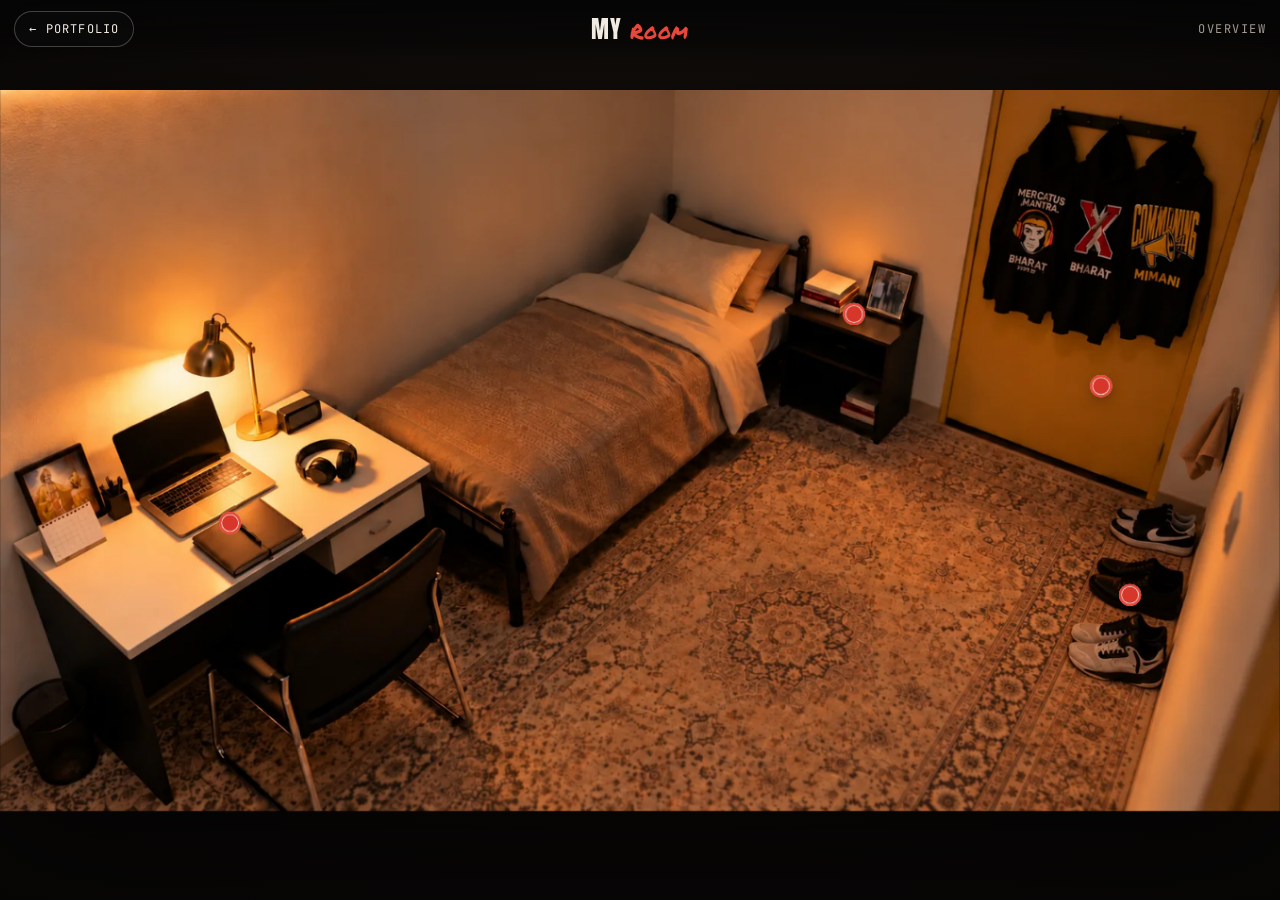
==== room.html @ 309f40f3 "room" ====
<!doctype html>
<html lang="en">
<head>
<meta charset="utf-8">
<meta name="viewport" content="width=device-width, initial-scale=1, viewport-fit=cover">
<title>My Room · Bharat Mimani</title>
<meta name="description" content="Step into Bharat Mimani's room: what he's working on, reading, listening to and playing.">
<meta property="og:title" content="My Room · Bharat Mimani">
<meta property="og:image" content="https://bharatmimani.vercel.app/assets/Room/room.webp">
<meta name="theme-color" content="#0D0C0C">
<link rel="icon" href="data:image/svg+xml,%3Csvg xmlns='http://www.w3.org/2000/svg' viewBox='0 0 64 64'%3E%3Crect width='64' height='64' rx='10' fill='%23D7362A'/%3E%3Ctext x='32' y='44' font-family='Impact,Arial Black,sans-serif' font-size='34' text-anchor='middle' fill='%23F1EBE1'%3EBM%3C/text%3E%3C/svg%3E">
<link rel="preload" href="assets/Room/room.webp" as="image">
<link rel="stylesheet" href="fonts.css">
<link rel="stylesheet" href="room.css">
</head>
<body>

<!-- Loading screen -->
<div class="loader" id="loader">
  <p class="loader-word">MY <em>Room</em></p>
  <div class="loader-bar"><span id="loaderBar"></span></div>
  <p class="mono loader-txt">Opening the door…</p>
</div>

<!-- Top bar -->
<header class="bar">
  <a class="bar-btn mono" href="index.html" id="toSite">← Portfolio</a>
  <button class="bar-btn mono" id="backBtn" type="button" hidden>← Back to room</button>
  <p class="bar-title"><span>MY</span> <em>Room</em></p>
  <p class="bar-where mono" id="where">Overview</p>
</header>

<!-- The room -->
<main class="stage" id="stage" aria-label="Interactive view of Bharat's room"></main>

<p class="hint mono" id="hint"></p>
<p class="swipe mono" id="swipe" hidden>← Swipe to look around →</p>

<!-- Laptop screen -->
<section class="laptop" id="laptop" hidden aria-label="Laptop">
  <div class="lp-win">
    <div class="lp-chrome">
      <span class="lp-dots"><i></i><i></i><i></i></span>
      <div class="lp-tabs" role="tablist">
        <button class="lp-tab" type="button" data-tab="projects" role="tab">Current projects</button>
        <button class="lp-tab" type="button" data-tab="courses" role="tab">Current courses</button>
      </div>
      <button class="lp-close" id="lpClose" type="button" aria-label="Close laptop">✕</button>
    </div>
    <div class="lp-addr mono"><span>bharat@room</span> ~/<b id="lpPath">projects</b></div>
    <div class="lp-body" id="lpBody"></div>
  </div>
</section>

<!-- Friends frame -->
<section class="fview" id="fview" hidden aria-label="Photo with friends">
  <figure class="fv-frame"><img id="fvImg" alt="Bharat with his friends"></figure>
  <blockquote class="fv-quote"><p id="fvQuote"></p><cite class="mono" id="fvBy"></cite></blockquote>
  <button class="fv-close mono" id="fvClose" type="button">✕ Close</button>
</section>

<!-- Popups -->
<div class="modal" id="modal" hidden role="dialog" aria-modal="true">
  <div class="modal-bg" data-close></div>
  <div class="modal-panel" id="modalPanel"></div>
</div>

<!-- Song player -->
<aside class="player" id="player" hidden>
  <div class="pl-head"><span class="mono pl-now">♪ Now playing</span><button class="pl-close" id="plClose" type="button" aria-label="Close player and stop music">✕</button></div>
  <p class="pl-title" id="plTitle"></p>
  <div class="pl-frame" id="plFrame"></div>
</aside>

<script src="content.js"></script>
<script src="room.js"></script>
<script defer src="/_vercel/insights/script.js"></script>
</body>
</html>
---- fonts.css ----
@font-face{font-family:"Anton";src:url(assets/fonts/anton-latin-400-normal.woff2) format("woff2");font-weight:400;font-display:swap}
@font-face{font-family:"Permanent Marker";src:url(assets/fonts/permanent-marker-latin-400-normal.woff2) format("woff2");font-weight:400;font-display:swap}
@font-face{font-family:"Archivo";src:url(assets/fonts/archivo-latin-400-normal.woff2) format("woff2");font-weight:400;font-display:swap}
@font-face{font-family:"Archivo";src:url(assets/fonts/archivo-latin-500-normal.woff2) format("woff2");font-weight:500;font-display:swap}
@font-face{font-family:"Archivo";src:url(assets/fonts/archivo-latin-600-normal.woff2) format("woff2");font-weight:600;font-display:swap}
@font-face{font-family:"JetBrains Mono";src:url(assets/fonts/jetbrains-mono-latin-400-normal.woff2) format("woff2");font-weight:400;font-display:swap}
@font-face{font-family:"JetBrains Mono";src:url(assets/fonts/jetbrains-mono-latin-600-normal.woff2) format("woff2");font-weight:600;font-display:swap}
@font-face{font-family:"Archivo";src:url(assets/fonts/archivo-latin-800-normal.woff2) format("woff2");font-weight:800;font-display:swap}
---- room.css ----
/* ===== ROOM PAGE ===== */
:root{
  --ink:#0D0C0C; --ink-2:#171414; --black:#050505;
  --cream:#F1EBE1; --cream-2:#E4DACB;
  --red:#D7362A; --red-hi:#E8483B; --red-deep:#9E2219;
  --amber:#FFB561;
  --mute:#A39A92;
  --f-display:"Anton","Impact","Arial Narrow Bold",sans-serif;
  --f-marker:"Permanent Marker","Comic Sans MS",cursive;
  --f-mono:"JetBrains Mono",ui-monospace,"SFMono-Regular",Menlo,monospace;
  --f-body:"Archivo","Helvetica Neue",Arial,sans-serif;
  --bar:58px;
}
*,*::before,*::after{box-sizing:border-box}
html,body{height:100%}
body{margin:0;background:var(--black);color:var(--cream);font:400 16px/1.55 var(--f-body);-webkit-font-smoothing:antialiased;overflow:hidden;overscroll-behavior:none}
img{display:block;max-width:100%}
button{font:inherit;color:inherit;cursor:pointer;background:none;border:0;padding:0}
em{font-style:normal}
[hidden]{display:none!important}
.mono{font-family:var(--f-mono);letter-spacing:.02em}
:focus-visible{outline:2px dashed var(--red-hi);outline-offset:3px}
.ph{border:1px dashed currentColor;border-radius:4px;padding:0 .35em;opacity:.65}

/* ---------- loader ---------- */
.loader{position:fixed;inset:0;z-index:60;background:var(--ink);display:flex;flex-direction:column;align-items:center;justify-content:center;gap:18px;transition:opacity .6s ease,visibility .6s}
.loader.gone{opacity:0;visibility:hidden}
.loader-word{margin:0;font:400 clamp(48px,9vw,96px)/1 var(--f-display);letter-spacing:.01em}
.loader-word em,.bar-title em{font-family:var(--f-marker);color:var(--red-hi);font-size:.86em;margin-left:.08em}
.loader-bar{width:min(240px,60vw);height:2px;background:rgba(241,235,225,.12);overflow:hidden}
.loader-bar span{display:block;height:100%;width:0;background:var(--red);transition:width .4s ease}
.loader-txt{margin:0;font-size:12px;color:var(--mute);text-transform:uppercase;letter-spacing:.14em}

/* ---------- top bar ---------- */
.bar{position:fixed;top:0;left:0;right:0;z-index:30;height:var(--bar);display:grid;grid-template-columns:1fr auto 1fr;align-items:center;gap:12px;padding:0 max(14px,env(safe-area-inset-left)) 0 max(14px,env(safe-area-inset-left));
  background:linear-gradient(rgba(5,5,5,.9),rgba(5,5,5,.55) 70%,transparent);pointer-events:none}
.bar>*{pointer-events:auto}
.bar-btn{justify-self:start;grid-column:1;grid-row:1;font-size:12px;text-transform:uppercase;letter-spacing:.1em;text-decoration:none;color:var(--cream);border:1px solid rgba(241,235,225,.25);border-radius:999px;padding:8px 14px;background:rgba(13,12,12,.6);transition:background .2s,border-color .2s}
@media (hover:hover){.bar-btn:hover{background:var(--red);border-color:var(--red)}}
.bar-title{grid-column:2;margin:0;font:400 24px/1 var(--f-display);letter-spacing:.02em;white-space:nowrap}
.bar-where{grid-column:3;justify-self:end;margin:0;font-size:12px;color:var(--mute);text-transform:uppercase;letter-spacing:.12em}

/* ---------- stage + views ---------- */
.stage{position:fixed;inset:0;overflow:hidden;background:radial-gradient(120% 90% at 50% 40%,#1b1410 0%,#090706 60%,#050505 100%)}
.view{position:absolute;inset:0;display:flex;align-items:center;justify-content:center;overflow:hidden}
.view.pan{justify-content:flex-start;overflow-x:auto;overflow-y:hidden;-webkit-overflow-scrolling:touch;scrollbar-width:none}
.view.pan::-webkit-scrollbar{display:none}
.cv{position:relative;flex:0 0 auto;--cw:1000px;will-change:transform;transform-origin:0 0;user-select:none;-webkit-user-select:none;box-shadow:0 30px 120px rgba(0,0,0,.6)}
/* soft edges on a close-up while it blends into the room */
.cv.blend{-webkit-mask-image:linear-gradient(90deg,transparent,#000 9%,#000 91%,transparent),linear-gradient(180deg,transparent,#000 9%,#000 91%,transparent);
  -webkit-mask-composite:source-in;mask-image:linear-gradient(90deg,transparent,#000 9%,#000 91%,transparent),linear-gradient(180deg,transparent,#000 9%,#000 91%,transparent);mask-composite:intersect}
.cv>img{width:100%;height:100%;object-fit:cover;-webkit-user-drag:none;pointer-events:none}

/* dimmer (lamp off) */
.dim{position:absolute;inset:0;pointer-events:none;opacity:0;transition:opacity .7s ease;
  background:radial-gradient(70% 60% at 85% 0%,rgba(40,60,120,.28),transparent 70%),rgba(4,5,12,.86)}
.lights-off .dim{opacity:1}

/* ---------- hotspots ---------- */
/* invisible click areas: only the cursor changes on hover */
.spot{position:absolute;z-index:3;cursor:pointer;background:none;-webkit-tap-highlight-color:transparent}
.spot:focus,.spot:focus-visible,.marker:focus,.marker:focus-visible{outline:none}
.marker{-webkit-tap-highlight-color:transparent;cursor:pointer}

/* sparkles on hidden things */
.spark{position:absolute;left:50%;top:50%;transform:translate(-50%,-50%) scale(0);font-size:calc(var(--cw)*.024);color:#FFF4DC;
  text-shadow:0 0 8px #fff,0 0 18px var(--amber),0 0 34px var(--amber);pointer-events:none;opacity:0;
  animation:twinkle 7s ease-in-out infinite}
.spot:nth-of-type(3) .spark{animation-delay:.6s}
.spot:nth-of-type(4) .spark{animation-delay:1.2s}
.spot:nth-of-type(5) .spark{animation-delay:1.8s}
.sparkling .spark{animation:burst 1.1s ease-out 2,twinkle 7s ease-in-out 2.4s infinite}
@keyframes twinkle{0%,82%,100%{opacity:0;transform:translate(-50%,-50%) scale(0) rotate(0)}88%{opacity:1;transform:translate(-50%,-50%) scale(1) rotate(45deg)}94%{opacity:0;transform:translate(-50%,-50%) scale(.4) rotate(90deg)}}
@keyframes burst{0%{opacity:0;transform:translate(-50%,-50%) scale(0) rotate(0)}40%{opacity:1;transform:translate(-50%,-50%) scale(1.25) rotate(45deg)}100%{opacity:0;transform:translate(-50%,-50%) scale(.3) rotate(120deg)}}

/* hide labels while zooming */
.marker,.spark{transition:opacity .3s}
.cv.zoomed .marker,.cv.zoomed .spark{opacity:0!important;transition:none}
.cv.zoomed .spot{pointer-events:none}

/* markers */
.marker{position:absolute;z-index:5;transform:translate(-50%,-50%);display:flex;align-items:center;gap:8px}
.m-dot{position:relative;width:16px;height:16px;border-radius:50%;background:var(--red);box-shadow:0 0 0 3px rgba(241,235,225,.9),0 4px 14px rgba(0,0,0,.5)}
.m-dot::before,.m-dot::after{content:"";position:absolute;inset:-3px;border-radius:50%;border:2px solid var(--red-hi);animation:ping 2.2s cubic-bezier(.2,.8,.2,1) infinite}
.m-dot::after{animation-delay:1.1s}
@keyframes ping{0%{transform:scale(1);opacity:.9}100%{transform:scale(3.2);opacity:0}}
.m-lbl{display:none}

/* ---------- live clock + calendar ---------- */
.clock{position:absolute;left:0;top:0;width:300px;height:132px;transform-origin:0 0;z-index:4;pointer-events:none;visibility:hidden;
  display:flex;align-items:center;justify-content:center;
  background:radial-gradient(60% 70% at 50% 50%,rgba(255,70,35,.10),transparent 75%)}
.clk{font:400 60px/1 var(--f-mono);color:rgba(255,96,58,.82);letter-spacing:.04em;white-space:nowrap;mix-blend-mode:screen;filter:blur(.4px);
  text-shadow:0 0 3px rgba(255,84,44,.55),0 0 12px rgba(255,64,28,.28)}
.clk small{font-size:.34em;margin-left:.3em;vertical-align:1.25em;opacity:.75}
.clk .colon{animation:blink 1s steps(1) infinite}
@keyframes blink{50%{opacity:.2}}
.cal{position:absolute;left:0;top:0;width:240px;height:200px;transform-origin:0 0;z-index:2;pointer-events:none;visibility:hidden;
  background:linear-gradient(100deg,#BE7A51 0%,#C67E52 55%,#CE8250 100%);
  -webkit-mask-image:linear-gradient(to bottom,transparent 8%,#000 17%);mask-image:linear-gradient(to bottom,transparent 8%,#000 17%)}
.cal-in{position:absolute;inset:19% 6% 7%;display:flex;flex-direction:column;align-items:center;justify-content:space-between;line-height:1;mix-blend-mode:multiply}
.cal-m{font:700 20px/1 var(--f-mono);letter-spacing:.22em;color:#8C1C12;padding-left:.22em}
.cal-d{font:400 98px/.86 var(--f-display);color:#2A160C}
.cal-w{font:600 14px/1 var(--f-mono);font-style:normal;text-transform:uppercase;letter-spacing:.16em;color:#3B2216;padding-left:.16em}

/* ---------- hint + swipe + toast ---------- */
.hint{position:fixed;left:50%;bottom:max(16px,env(safe-area-inset-bottom));transform:translateX(-50%);z-index:20;margin:0;max-width:calc(100% - 32px);text-align:center;
  font-size:12px;letter-spacing:.06em;color:var(--cream);background:rgba(13,12,12,.75);border:1px solid rgba(241,235,225,.14);padding:8px 14px;border-radius:999px;opacity:0;pointer-events:none}
.hint.show{animation:hintIn 6s ease forwards}
@keyframes hintIn{0%{opacity:0;transform:translate(-50%,8px)}8%,80%{opacity:1;transform:translate(-50%,0)}100%{opacity:.0;transform:translate(-50%,0)}}
.swipe{white-space:nowrap;position:fixed;left:50%;top:50%;transform:translate(-50%,-50%);z-index:21;margin:0;font-size:13px;background:var(--red);color:var(--cream);padding:10px 16px;border-radius:999px;box-shadow:0 10px 40px rgba(0,0,0,.5);pointer-events:none;transition:opacity .4s;animation:nudge 1.6s ease-in-out infinite}
.swipe.out{opacity:0}
@keyframes nudge{0%,100%{transform:translate(-50%,-50%)}50%{transform:translate(calc(-50% + 10px),-50%)}}
.toast{position:fixed;left:50%;top:calc(var(--bar) + 10px);transform:translate(-50%,-10px);z-index:55;margin:0;font-size:12px;background:var(--cream);color:var(--ink);padding:9px 14px;border-radius:999px;opacity:0;pointer-events:none;transition:opacity .25s,transform .25s;max-width:calc(100% - 32px);text-align:center}
.toast.show{opacity:1;transform:translate(-50%,0)}

/* ---------- modal ---------- */
.modal{position:fixed;inset:0;z-index:50;display:flex;align-items:center;justify-content:center;padding:20px}
.modal-bg{position:absolute;inset:0;background:rgba(5,5,5,.72);backdrop-filter:blur(6px);-webkit-backdrop-filter:blur(6px)}
.modal-panel{position:relative;width:min(720px,100%);max-height:calc(100svh - 40px);overflow:auto;background:var(--ink);border:1px solid rgba(241,235,225,.12);border-radius:18px;padding:clamp(22px,4vw,40px);box-shadow:0 30px 100px rgba(0,0,0,.6)}
.m-close{position:sticky;top:0;float:right;margin:-8px -8px 0 0;width:38px;height:38px;border-radius:50%;background:rgba(241,235,225,.08);font-size:15px;z-index:2;transition:background .2s}
.m-close:hover{background:var(--red)}
.m-kicker{margin:0 0 6px;font-size:11px;text-transform:uppercase;letter-spacing:.16em;color:var(--red-hi)}
.m-h{margin:0 0 18px;font:400 clamp(34px,5vw,52px)/1 var(--f-display);letter-spacing:.01em}
.m-h em{font-family:var(--f-marker);color:var(--red-hi);font-size:.85em}
.m-lede{margin:0 0 18px;color:var(--mute)}

/* hoodies */
.m-hoodies{width:min(920px,100%)}
.hd-row{display:grid;grid-template-columns:repeat(3,1fr);gap:clamp(10px,2vw,22px)}
.hd{margin:0;text-align:center}
.hd-img{aspect-ratio:4/5;border-radius:14px;background:radial-gradient(circle at 50% 40%,#2a2220,#121010 70%);display:flex;align-items:center;justify-content:center;padding:8%}
.hd-img img{max-height:100%;object-fit:contain;filter:drop-shadow(0 14px 22px rgba(0,0,0,.55))}
.hd figcaption{margin-top:12px;display:flex;flex-direction:column;gap:4px}
.hd b{font:400 clamp(16px,2vw,22px)/1.1 var(--f-display);letter-spacing:.02em;word-break:break-word}
.hd b .ted{color:#E62B1E}.hd b sup{color:#E62B1E;font-size:.6em}
.hd span.mono{font-size:12px;text-transform:uppercase;letter-spacing:.1em;color:var(--acc)}
.hd-line{margin:26px 0 0;padding-top:18px;border-top:1px solid rgba(241,235,225,.12);text-align:center;font-family:var(--f-marker);font-size:clamp(18px,2.4vw,24px);color:var(--cream)}

/* quote */
.m-quote{width:min(620px,100%);text-align:center;background:linear-gradient(160deg,#1d1512,#0d0b0a);border-color:rgba(255,181,97,.25)}
.q-mark{display:block;font:400 110px/0.8 var(--f-display);color:var(--red);height:60px}
.q-text{margin:10px 0 0;font:500 clamp(20px,2.8vw,28px)/1.45 var(--f-body)}
.q-by{margin:16px 0 0;font-size:12px;color:var(--amber);text-transform:uppercase;letter-spacing:.14em}

/* crumpled paper */
.m-paper{width:min(500px,100%);background:transparent;border:0;box-shadow:none;padding:12px;overflow:visible}
.m-paper .m-close{position:absolute;top:-6px;right:-6px;margin:0;float:none;background:var(--ink);border:1px solid rgba(241,235,225,.2)}
.paper{position:relative;color:#2a2622;padding:44px 40px 40px;transform:rotate(-2.2deg);
  background:
    linear-gradient(115deg,transparent 0 30%,rgba(0,0,0,.09) 31%,transparent 34% 100%),
    linear-gradient(28deg,transparent 0 55%,rgba(0,0,0,.08) 56%,transparent 60% 100%),
    linear-gradient(170deg,transparent 0 68%,rgba(255,255,255,.5) 69%,transparent 72% 100%),
    linear-gradient(75deg,transparent 0 18%,rgba(0,0,0,.06) 19%,transparent 23% 100%),
    radial-gradient(120% 90% at 30% 20%,#FBF6EC,#E8DFCF 75%,#D6CAB4);
  clip-path:polygon(2% 3%,22% 0,47% 2.5%,71% 0.5%,98% 2%,100% 28%,97.5% 52%,100% 77%,98% 98%,74% 100%,50% 97.5%,26% 100%,1% 98%,2.5% 72%,0 47%,2% 24%);
  filter:drop-shadow(0 20px 30px rgba(0,0,0,.5))}
.pp-title{margin:0 0 18px;font:400 clamp(24px,3.4vw,32px)/1.1 var(--f-marker);color:#1d1a17}
.paper ul{list-style:none;margin:0;padding:0;display:grid;gap:12px}
.paper li{font:400 clamp(20px,3vw,26px)/1.2 var(--f-marker);color:#3a342e}
.paper s{text-decoration-color:var(--red);text-decoration-thickness:3px}
.pp-note{margin:22px 0 0;font:400 16px/1.4 var(--f-marker);color:var(--red-deep);transform:rotate(-1.5deg)}

/* court */
.m-court{width:min(680px,100%)}
.ct-list{list-style:none;margin:0;padding:0;display:grid;gap:10px}
.ct-list li{display:grid;grid-template-columns:72px 1fr;gap:14px;align-items:start;padding:14px 16px;border-radius:12px;background:rgba(241,235,225,.04);border:1px solid rgba(241,235,225,.08)}
.ct-yr{font-size:13px;color:var(--amber);padding-top:2px}
.ct-list h4,.lp-card h4,.bk h4{margin:0;font:600 17px/1.3 var(--f-body)}
.ct-list p{margin:4px 0 0;color:var(--mute);font-size:14px}

/* books */
.m-books{width:min(820px,100%)}
.tabs{display:flex;gap:6px;flex-wrap:wrap;margin-bottom:18px}
.tab{font:600 13px/1 var(--f-body);padding:10px 14px;border-radius:999px;border:1px solid rgba(241,235,225,.18);color:var(--mute);transition:.2s}
.tab span{opacity:.6;margin-left:4px}
.tab.on{background:var(--cream);color:var(--ink);border-color:var(--cream)}
.bk-list{list-style:none;margin:0;padding:0;display:grid;gap:12px}
.bk{display:grid;grid-template-columns:72px 1fr;gap:16px;padding:14px;border-radius:14px;background:rgba(241,235,225,.04);border:1px solid rgba(241,235,225,.08)}
.bk.is-fav{border-color:rgba(255,181,97,.35);background:linear-gradient(120deg,rgba(255,181,97,.07),rgba(241,235,225,.03))}
.bk-cover{aspect-ratio:2/3;border-radius:4px;overflow:hidden;background:var(--ink-2);box-shadow:0 8px 18px rgba(0,0,0,.4)}
.bk-cover img{width:100%;height:100%;object-fit:cover}
.bk-blank{display:flex;align-items:center;justify-content:center;width:100%;height:100%;font:400 30px/1 var(--f-display);color:var(--cream);background:linear-gradient(160deg,var(--red-deep),#3a1612)}
.bk-info p{margin:4px 0 0;font-size:12px;color:var(--mute)}
.bk-fav{display:inline-block;margin-top:8px;font-size:11px;text-transform:uppercase;letter-spacing:.1em;color:var(--amber)}
.bk-rev{margin-top:10px}
.bk-rev summary{cursor:pointer;font-size:12px;color:var(--red-hi);text-transform:uppercase;letter-spacing:.1em;list-style:none}
.bk-rev summary::-webkit-details-marker{display:none}
.bk-rev summary::before{content:"+ "}
.bk-rev[open] summary::before{content:"− "}
.bk-rev p{margin:10px 0 0;font-size:15px;line-height:1.65;color:var(--cream-2)}
.bk-empty{color:var(--mute);font-size:13px;padding:14px}

/* ---------- laptop screen ---------- */
.laptop{position:fixed;inset:0;z-index:40;display:flex;align-items:center;justify-content:center;padding:calc(var(--bar) + 6px) 14px 18px;background:rgba(3,3,3,.55)}
.lp-win{width:min(980px,100%);height:min(640px,100%);display:flex;flex-direction:column;background:#0b0b0d;border:1px solid rgba(241,235,225,.12);border-radius:14px;overflow:hidden;box-shadow:0 0 0 10px #1a1a1d,0 0 0 11px #2b2b2f,0 40px 120px rgba(0,0,0,.7)}
.lp-chrome{display:flex;align-items:flex-end;gap:12px;padding:10px 12px 0;background:#18181b}
.lp-dots{display:flex;gap:6px;padding-bottom:12px}
.lp-dots i{width:11px;height:11px;border-radius:50%;background:#3a3a3e}
.lp-dots i:first-child{background:var(--red)}
.lp-tabs{display:flex;gap:4px;flex:1;min-width:0;overflow-x:auto;scrollbar-width:none}
.lp-tab{white-space:nowrap;font:600 13px/1 var(--f-body);padding:11px 16px;border-radius:10px 10px 0 0;color:var(--mute);background:transparent;transition:.2s}
.lp-tab.on{background:#0b0b0d;color:var(--cream)}
.lp-tab.on::before{content:"";display:inline-block;width:7px;height:7px;border-radius:50%;background:var(--red);margin-right:8px;vertical-align:1px}
.lp-close{width:30px;height:30px;margin-bottom:8px;border-radius:50%;background:rgba(241,235,225,.08);font-size:13px}
.lp-close:hover{background:var(--red)}
.lp-addr{padding:10px 18px;font-size:12px;color:var(--mute);border-bottom:1px solid rgba(241,235,225,.07)}
.lp-addr span{color:var(--red-hi)}
.lp-addr b{color:var(--cream);font-weight:600}
.lp-body{flex:1;overflow:auto;padding:clamp(16px,3vw,30px)}
.lp-list{list-style:none;margin:0;padding:0;display:grid;gap:10px}
.lp-card{display:grid;grid-template-columns:auto 1fr auto;gap:16px;align-items:center;padding:16px 18px;border-radius:12px;background:#121215;border:1px solid rgba(241,235,225,.07);transition:border-color .2s}
.lp-card:hover{border-color:rgba(232,72,59,.4)}
.lp-card.course{grid-template-columns:1fr auto}
.lp-n{font-size:12px;color:var(--red-hi)}
.lp-card p{margin:4px 0 0;color:var(--mute);font-size:14px}
.lp-chip{font-size:11px;text-transform:uppercase;letter-spacing:.08em;padding:6px 10px;border-radius:999px;border:1px solid rgba(255,181,97,.4);color:var(--amber);white-space:nowrap}
.lp-bar{margin-top:10px;height:5px;border-radius:5px;background:rgba(241,235,225,.08);overflow:hidden}
.lp-bar span{display:block;height:100%;background:linear-gradient(90deg,var(--red-deep),var(--red-hi))}
.lp-pct{font-size:13px;color:var(--cream)}
.lp-empty{color:var(--mute)}

/* ---------- friends frame view ---------- */
.fview{position:fixed;inset:0;z-index:40;display:grid;grid-template-columns:minmax(0,1fr) minmax(0,1fr);align-items:center;gap:clamp(24px,5vw,72px);padding:calc(var(--bar) + 20px) clamp(20px,6vw,90px) 40px;
  background:radial-gradient(80% 80% at 30% 50%,rgba(60,38,22,.85),rgba(8,6,5,.94) 75%)}
.fv-frame{margin:0;justify-self:end;width:min(420px,100%);padding:clamp(14px,2.2vw,24px);background:linear-gradient(145deg,#2b2420,#0f0c0b);border-radius:6px;box-shadow:inset 0 0 0 2px #3a302a,0 30px 80px rgba(0,0,0,.65);transform:rotate(-2deg)}
.fv-frame img{width:100%;aspect-ratio:1/1;object-fit:cover;border:clamp(8px,1.4vw,14px) solid #EFE7DA}
.fv-quote{margin:0;max-width:540px;max-height:calc(100svh - var(--bar) - 70px);overflow-y:auto;scrollbar-width:thin;padding-right:6px}
.fv-quote p{margin:0;font:400 clamp(20px,2.6vw,32px)/1.35 var(--f-marker);color:var(--cream)}
.fv-quote.long p{font-size:clamp(17px,1.9vw,24px);line-height:1.45}
.fv-quote.xlong p{font-size:clamp(15px,1.5vw,20px)}
.fv-quote p::before{content:"“";display:block;font:400 76px/.6 var(--f-display);color:var(--red);margin-bottom:10px}
.pgap{display:block;height:.7em}
.fv-quote cite{display:block;margin-top:18px;font-style:normal;font-size:12px;text-transform:uppercase;letter-spacing:.14em;color:var(--amber)}
.fv-close{position:absolute;top:calc(var(--bar) + 4px);right:16px;font-size:12px;text-transform:uppercase;letter-spacing:.1em;border:1px solid rgba(241,235,225,.25);border-radius:999px;padding:8px 14px;background:rgba(13,12,12,.6)}
.fv-close:hover{background:var(--red);border-color:var(--red)}

/* ---------- song player ---------- */
.player{position:fixed;right:16px;bottom:max(16px,env(safe-area-inset-bottom));z-index:45;width:min(340px,calc(100% - 32px));background:var(--ink);border:1px solid rgba(241,235,225,.14);border-radius:14px;padding:10px;box-shadow:0 20px 60px rgba(0,0,0,.6)}
.pl-head{display:flex;justify-content:space-between;align-items:center;padding:0 2px 6px}
.pl-now{font-size:11px;text-transform:uppercase;letter-spacing:.12em;color:var(--red-hi)}
.pl-close{width:28px;height:28px;border-radius:50%;background:rgba(241,235,225,.08);font-size:12px}
.pl-close:hover{background:var(--red)}
.pl-title{margin:0 2px 8px;font-weight:600;font-size:14px}
.pl-title:empty{display:none}
.pl-frame{aspect-ratio:16/9;border-radius:8px;overflow:hidden;background:#000}
.pl-frame iframe{width:100%;height:100%;border:0;display:block}

/* ---------- small screens ---------- */
@media (max-width:640px){
  :root{--bar:52px}
  .bar-title{font-size:20px}
  .bar-where{display:none}
  .bar{grid-template-columns:auto 1fr}
  .bar-title{grid-column:2;justify-self:end}
      .hd-row{grid-template-columns:repeat(3,1fr);gap:8px}
  .hd span.mono{font-size:10px}
  .hd b{font-size:14px}
  .lp-tab{font-size:12px;padding:10px 11px}
  .lp-dots{display:none}
  .fview{grid-template-columns:1fr;align-content:center;gap:24px;text-align:center;overflow:auto}
  .fv-frame{justify-self:center;width:min(260px,70vw)}
  .fv-quote{justify-self:center}
  .fv-quote p::before{margin-inline:auto}
  .lp-card{grid-template-columns:auto 1fr;}
  .lp-card .lp-chip{grid-column:2;justify-self:start}
  .bk{grid-template-columns:56px 1fr;gap:12px}
  .player{left:16px;right:16px;width:auto}
}
@media (max-height:500px) and (orientation:landscape){
  :root{--bar:46px}
  .bar-title{font-size:18px}
  .hint{bottom:8px;font-size:11px;padding:6px 12px}
  .modal-panel{max-height:calc(100svh - 20px)}
  .modal{padding:10px}
  .fview{grid-template-columns:minmax(0,.8fr) minmax(0,1.2fr);padding-top:calc(var(--bar) + 6px);padding-bottom:12px}
  .fv-frame{width:min(220px,100%)}
  .fv-quote p{font-size:20px}
  .fv-quote.long p,.fv-quote.xlong p{font-size:16px}
  .player{width:280px}
}
@media (prefers-reduced-motion:reduce){
  .m-dot::before,.m-dot::after,.spark,.swipe,.clk .colon{animation:none!important}
}
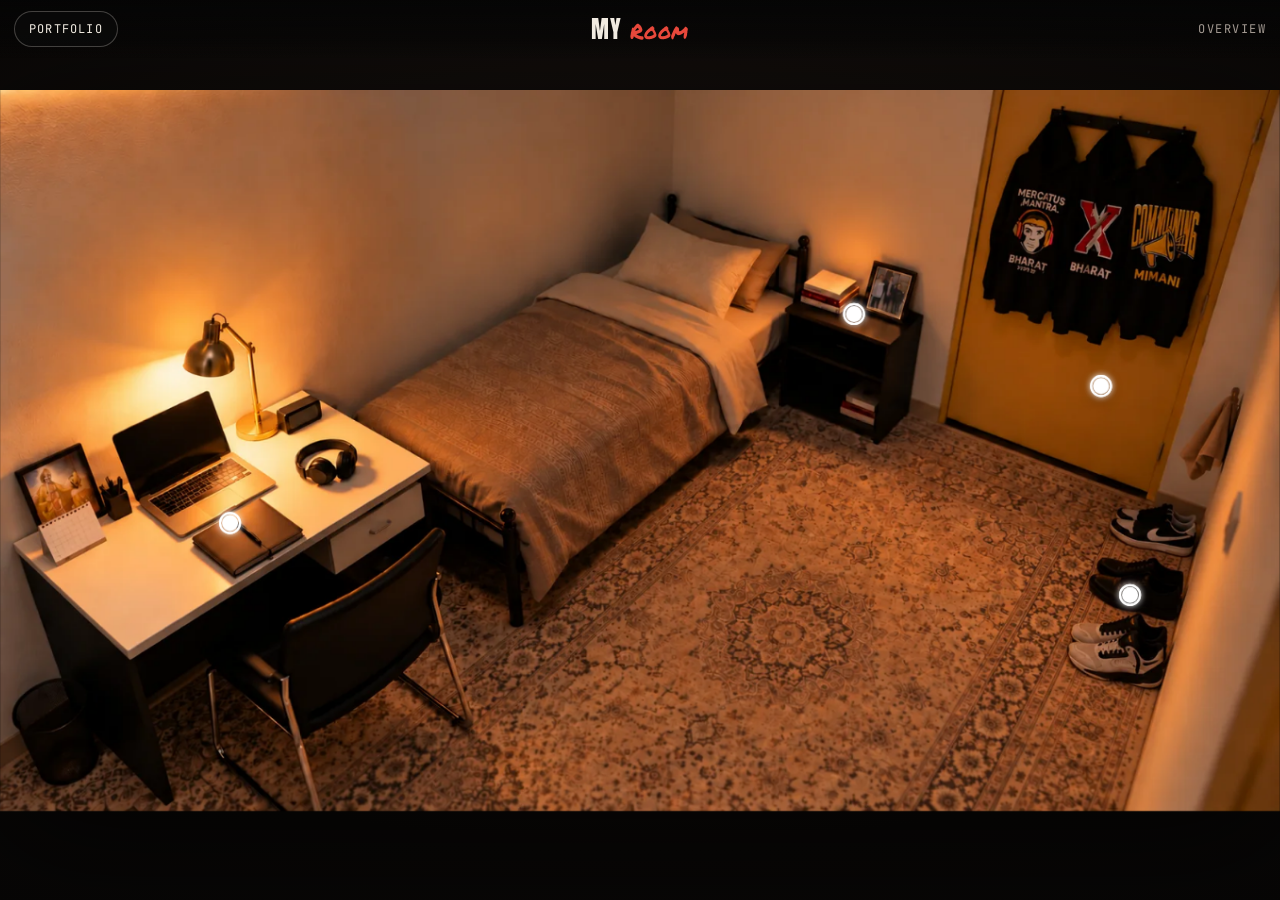
==== commit 993a4477: "revamp" ====
--- a/room.html
+++ b/room.html
@@ -24,8 +24,8 @@
 
 <!-- Top bar -->
 <header class="bar">
-  <a class="bar-btn mono" href="index.html" id="toSite">← Portfolio</a>
-  <button class="bar-btn mono" id="backBtn" type="button" hidden>← Back to room</button>
+  <a class="bar-btn mono" href="index.html" id="toSite">Portfolio</a>
+  <button class="bar-btn mono" id="backBtn" type="button" hidden>Back to room</button>
   <p class="bar-title"><span>MY</span> <em>Room</em></p>
   <p class="bar-where mono" id="where">Overview</p>
 </header>
@@ -40,14 +40,14 @@
 <section class="laptop" id="laptop" hidden aria-label="Laptop">
   <div class="lp-win">
     <div class="lp-chrome">
-      <span class="lp-dots"><i></i><i></i><i></i></span>
+      <span class="lp-dots"><button class="lp-red" id="lpClose" type="button" aria-label="Close laptop" title="Close"></button><i></i><i></i></span>
       <div class="lp-tabs" role="tablist">
+        <button class="lp-tab" type="button" data-tab="skills" role="tab">Skills</button>
         <button class="lp-tab" type="button" data-tab="projects" role="tab">Current projects</button>
         <button class="lp-tab" type="button" data-tab="courses" role="tab">Current courses</button>
       </div>
-      <button class="lp-close" id="lpClose" type="button" aria-label="Close laptop">✕</button>
     </div>
-    <div class="lp-addr mono"><span>bharat@room</span> ~/<b id="lpPath">projects</b></div>
+    <div class="lp-addr mono"><span>bharat@room</span> ~/<b id="lpPath">skills</b></div>
     <div class="lp-body" id="lpBody"></div>
   </div>
 </section>
@@ -73,6 +73,7 @@
 </aside>
 
 <script src="content.js"></script>
+<script src="tabtitle.js"></script>
 <script src="room.js"></script>
 <script defer src="/_vercel/insights/script.js"></script>
 </body>
--- a/room.css
+++ b/room.css
@@ -80,8 +80,8 @@
 
 /* markers */
 .marker{position:absolute;z-index:5;transform:translate(-50%,-50%);display:flex;align-items:center;gap:8px}
-.m-dot{position:relative;width:16px;height:16px;border-radius:50%;background:var(--red);box-shadow:0 0 0 3px rgba(241,235,225,.9),0 4px 14px rgba(0,0,0,.5)}
-.m-dot::before,.m-dot::after{content:"";position:absolute;inset:-3px;border-radius:50%;border:2px solid var(--red-hi);animation:ping 2.2s cubic-bezier(.2,.8,.2,1) infinite}
+.m-dot{position:relative;width:16px;height:16px;border-radius:50%;background:#fff;box-shadow:0 0 0 3px rgba(255,255,255,.35),0 0 12px rgba(255,255,255,.55),0 4px 14px rgba(0,0,0,.45)}
+.m-dot::before,.m-dot::after{content:"";position:absolute;inset:-3px;border-radius:50%;border:2px solid rgba(255,255,255,.95);box-shadow:0 0 6px rgba(255,255,255,.4);animation:ping 2.2s cubic-bezier(.2,.8,.2,1) infinite}
 .m-dot::after{animation-delay:1.1s}
 @keyframes ping{0%{transform:scale(1);opacity:.9}100%{transform:scale(3.2);opacity:0}}
 .m-lbl{display:none}
@@ -162,7 +162,38 @@
 .pp-note{margin:22px 0 0;font:400 16px/1.4 var(--f-marker);color:var(--red-deep);transform:rotate(-1.5deg)}
 
 /* court */
-.m-court{width:min(680px,100%)}
+.m-court{width:min(1000px,100%);padding:clamp(14px,2vw,22px)}
+.m-court .m-close{position:absolute;top:12px;right:12px;margin:0;float:none}
+.ct-wrap{display:grid;grid-template-columns:minmax(0,.95fr) minmax(0,1.05fr);gap:clamp(18px,3vw,36px);align-items:stretch}
+.ct-info{padding:clamp(8px,2vw,22px) clamp(4px,1vw,10px) clamp(8px,2vw,22px) 0;align-self:center}
+
+/* broadcast-style player stage */
+.ct-stage{position:relative;min-height:min(560px,calc(100svh - 120px));border-radius:14px;overflow:hidden;isolation:isolate;
+  background:radial-gradient(90% 60% at 50% 100%,#3a120e 0%,transparent 70%),linear-gradient(180deg,#0c0d14 0%,#121018 55%,#1b0d0b 100%);
+  box-shadow:inset 0 0 0 1px rgba(241,235,225,.08),inset 0 -60px 80px rgba(0,0,0,.45)}
+.ct-court{position:absolute;inset:0;opacity:.16;pointer-events:none;
+  background:
+    radial-gradient(circle at 50% 118%,transparent 33%,rgba(241,235,225,.9) 33.3%,rgba(241,235,225,.9) 33.8%,transparent 34.1%),
+    linear-gradient(90deg,transparent calc(50% - 1px),rgba(241,235,225,.5) calc(50% - 1px),rgba(241,235,225,.5) calc(50% + 1px),transparent calc(50% + 1px));
+  -webkit-mask-image:linear-gradient(180deg,transparent 35%,#000 85%);mask-image:linear-gradient(180deg,transparent 35%,#000 85%)}
+.ct-spot{position:absolute;left:50%;top:-12%;width:120%;height:110%;transform:translateX(-50%);pointer-events:none;
+  background:conic-gradient(from 180deg at 50% 0%,transparent 160deg,rgba(255,226,190,.16) 172deg,rgba(255,226,190,.22) 180deg,rgba(255,226,190,.16) 188deg,transparent 200deg);
+  filter:blur(6px);animation:ctSpot 6s ease-in-out infinite}
+@keyframes ctSpot{50%{opacity:.75}}
+.ct-floor{position:absolute;left:50%;bottom:7.5%;width:64%;aspect-ratio:1;transform:translate(-50%,50%) rotateX(77deg);border-radius:50%;
+  background:radial-gradient(closest-side,rgba(232,72,59,.45),rgba(232,72,59,.12) 60%,transparent 72%)}
+.ct-floor span{position:absolute;inset:6%;border-radius:50%;border:2px dashed rgba(255,150,120,.55);animation:ctSpin 10s linear infinite}
+@keyframes ctSpin{to{transform:rotate(-360deg)}}
+.ct-avatar{position:absolute;left:50%;bottom:6%;height:86%;width:auto;max-width:none;transform:translateX(-50%);z-index:2;
+  filter:drop-shadow(0 18px 18px rgba(0,0,0,.55))}
+.ct-live{position:absolute;top:14px;left:14px;z-index:3;display:flex;align-items:center;gap:7px;font-size:10px;text-transform:uppercase;letter-spacing:.16em;color:var(--cream);
+  background:rgba(5,5,5,.55);padding:6px 10px;border-radius:4px}
+.ct-live i{width:7px;height:7px;border-radius:50%;background:var(--red-hi);box-shadow:0 0 8px var(--red-hi);animation:blink 1.4s steps(1) infinite}
+.ct-tag{position:absolute;left:0;bottom:16px;z-index:3;display:flex;align-items:stretch;font:400 22px/1 var(--f-display);letter-spacing:.04em;text-transform:uppercase;
+  box-shadow:0 8px 24px rgba(0,0,0,.45);animation:ctTag .7s .35s cubic-bezier(.2,.8,.2,1) both}
+.ct-tag b{font-weight:400;background:var(--cream);color:var(--ink);padding:9px 14px 8px 16px}
+.ct-tag span{background:var(--red);color:var(--cream);font-size:14px;display:flex;align-items:center;padding:0 12px;letter-spacing:.06em}
+@keyframes ctTag{from{transform:translateX(-105%)}}
 .ct-list{list-style:none;margin:0;padding:0;display:grid;gap:10px}
 .ct-list li{display:grid;grid-template-columns:72px 1fr;gap:14px;align-items:start;padding:14px 16px;border-radius:12px;background:rgba(241,235,225,.04);border:1px solid rgba(241,235,225,.08)}
 .ct-yr{font-size:13px;color:var(--amber);padding-top:2px}
@@ -195,15 +226,22 @@
 .laptop{position:fixed;inset:0;z-index:40;display:flex;align-items:center;justify-content:center;padding:calc(var(--bar) + 6px) 14px 18px;background:rgba(3,3,3,.55)}
 .lp-win{width:min(980px,100%);height:min(640px,100%);display:flex;flex-direction:column;background:#0b0b0d;border:1px solid rgba(241,235,225,.12);border-radius:14px;overflow:hidden;box-shadow:0 0 0 10px #1a1a1d,0 0 0 11px #2b2b2f,0 40px 120px rgba(0,0,0,.7)}
 .lp-chrome{display:flex;align-items:flex-end;gap:12px;padding:10px 12px 0;background:#18181b}
-.lp-dots{display:flex;gap:6px;padding-bottom:12px}
-.lp-dots i{width:11px;height:11px;border-radius:50%;background:#3a3a3e}
-.lp-dots i:first-child{background:var(--red)}
+.lp-dots{display:flex;align-items:center;gap:7px;padding:0 4px 12px 2px}
+.lp-dots i{width:12px;height:12px;border-radius:50%;background:#3a3a3e}
+/* red dot = close button, shows an x on hover like macOS */
+.lp-red{position:relative;display:block;flex:0 0 auto;width:12px;height:12px;padding:0;margin:0;border:0;border-radius:50%;background:#FF5F57;
+  box-shadow:inset 0 0 0 .5px rgba(0,0,0,.25);cursor:pointer;-webkit-tap-highlight-color:transparent;touch-action:manipulation}
+.lp-red::before,.lp-red::after{content:"";position:absolute;left:50%;top:50%;width:7px;height:1.4px;border-radius:1px;background:#4d0000;opacity:0;pointer-events:none;
+  transform:translate(-50%,-50%) rotate(45deg);transition:opacity .12s}
+.lp-red::after{transform:translate(-50%,-50%) rotate(-45deg)}
+.lp-dots:hover .lp-red::before,.lp-dots:hover .lp-red::after,.lp-red:focus-visible::before,.lp-red:focus-visible::after{opacity:1}
+.lp-red:focus{outline:none}
+.lp-red:active{filter:brightness(.85)}
+@media (hover:none){.lp-red::before,.lp-red::after{opacity:1}.lp-red{width:16px;height:16px}.lp-red::before,.lp-red::after{width:9px}}
 .lp-tabs{display:flex;gap:4px;flex:1;min-width:0;overflow-x:auto;scrollbar-width:none}
 .lp-tab{white-space:nowrap;font:600 13px/1 var(--f-body);padding:11px 16px;border-radius:10px 10px 0 0;color:var(--mute);background:transparent;transition:.2s}
 .lp-tab.on{background:#0b0b0d;color:var(--cream)}
 .lp-tab.on::before{content:"";display:inline-block;width:7px;height:7px;border-radius:50%;background:var(--red);margin-right:8px;vertical-align:1px}
-.lp-close{width:30px;height:30px;margin-bottom:8px;border-radius:50%;background:rgba(241,235,225,.08);font-size:13px}
-.lp-close:hover{background:var(--red)}
 .lp-addr{padding:10px 18px;font-size:12px;color:var(--mute);border-bottom:1px solid rgba(241,235,225,.07)}
 .lp-addr span{color:var(--red-hi)}
 .lp-addr b{color:var(--cream);font-weight:600}
@@ -236,14 +274,15 @@
 .fv-close:hover{background:var(--red);border-color:var(--red)}
 
 /* ---------- song player ---------- */
-.player{position:fixed;right:16px;bottom:max(16px,env(safe-area-inset-bottom));z-index:45;width:min(340px,calc(100% - 32px));background:var(--ink);border:1px solid rgba(241,235,225,.14);border-radius:14px;padding:10px;box-shadow:0 20px 60px rgba(0,0,0,.6)}
-.pl-head{display:flex;justify-content:space-between;align-items:center;padding:0 2px 6px}
-.pl-now{font-size:11px;text-transform:uppercase;letter-spacing:.12em;color:var(--red-hi)}
-.pl-close{width:28px;height:28px;border-radius:50%;background:rgba(241,235,225,.08);font-size:12px}
+.player{position:fixed;right:16px;top:calc(var(--bar) + 8px);z-index:45;width:min(288px,calc(100% - 32px));display:grid;grid-template-columns:136px minmax(0,1fr);grid-template-areas:"frame head" "frame title";
+  column-gap:10px;align-items:start;background:rgba(13,12,12,.92);border:1px solid rgba(241,235,225,.14);border-radius:14px;padding:8px;box-shadow:0 20px 60px rgba(0,0,0,.6);backdrop-filter:blur(8px);-webkit-backdrop-filter:blur(8px)}
+.pl-head{grid-area:head;display:flex;justify-content:space-between;align-items:center;gap:8px;padding:2px 0 0}
+.pl-now{font-size:10px;text-transform:uppercase;letter-spacing:.12em;color:var(--red-hi);white-space:nowrap}
+.pl-close{width:26px;height:26px;flex:0 0 auto;border-radius:50%;background:rgba(241,235,225,.08);font-size:11px}
 .pl-close:hover{background:var(--red)}
-.pl-title{margin:0 2px 8px;font-weight:600;font-size:14px}
+.pl-title{grid-area:title;margin:4px 0 0;font-weight:600;font-size:14px;line-height:1.3;overflow:hidden;display:-webkit-box;-webkit-line-clamp:3;-webkit-box-orient:vertical}
 .pl-title:empty{display:none}
-.pl-frame{aspect-ratio:16/9;border-radius:8px;overflow:hidden;background:#000}
+.pl-frame{grid-area:frame;aspect-ratio:16/9;border-radius:8px;overflow:hidden;background:#000}
 .pl-frame iframe{width:100%;height:100%;border:0;display:block}
 
 /* ---------- small screens ---------- */
@@ -257,7 +296,6 @@
   .hd span.mono{font-size:10px}
   .hd b{font-size:14px}
   .lp-tab{font-size:12px;padding:10px 11px}
-  .lp-dots{display:none}
   .fview{grid-template-columns:1fr;align-content:center;gap:24px;text-align:center;overflow:auto}
   .fv-frame{justify-self:center;width:min(260px,70vw)}
   .fv-quote{justify-self:center}
@@ -265,7 +303,10 @@
   .lp-card{grid-template-columns:auto 1fr;}
   .lp-card .lp-chip{grid-column:2;justify-self:start}
   .bk{grid-template-columns:56px 1fr;gap:12px}
-  .player{left:16px;right:16px;width:auto}
+  .ct-wrap{grid-template-columns:1fr;gap:14px}
+  .ct-stage{min-height:0;height:min(46svh,420px)}
+  .ct-info{padding:0 4px 6px}
+  .player{left:auto;right:12px;width:min(320px,calc(100% - 24px));grid-template-columns:136px minmax(0,1fr)}
 }
 @media (max-height:500px) and (orientation:landscape){
   :root{--bar:46px}
@@ -277,8 +318,15 @@
   .fv-frame{width:min(220px,100%)}
   .fv-quote p{font-size:20px}
   .fv-quote.long p,.fv-quote.xlong p{font-size:16px}
-  .player{width:280px}
+  .player{width:300px;grid-template-columns:128px minmax(0,1fr)}
 }
 @media (prefers-reduced-motion:reduce){
   .m-dot::before,.m-dot::after,.spark,.swipe,.clk .colon{animation:none!important}
 }
+
+/* laptop: Skills tab */
+.lp-card.skill{grid-template-columns:auto 1fr;gap:18px}
+.sk-logo{position:relative;width:60px;height:60px;border-radius:14px;overflow:hidden;box-shadow:0 0 0 1px rgba(241,235,225,.12)}
+.sk-logo b{position:absolute;inset:0;display:grid;place-items:center;background:var(--c,#555);color:var(--t,#fff);font:700 20px/1 var(--f-body);letter-spacing:-.02em}
+.sk-logo img{position:absolute;inset:0;width:100%;height:100%;padding:9px;box-sizing:border-box;object-fit:contain;background:#f6f1e8}
+.lp-card.skill p{line-height:1.5}
